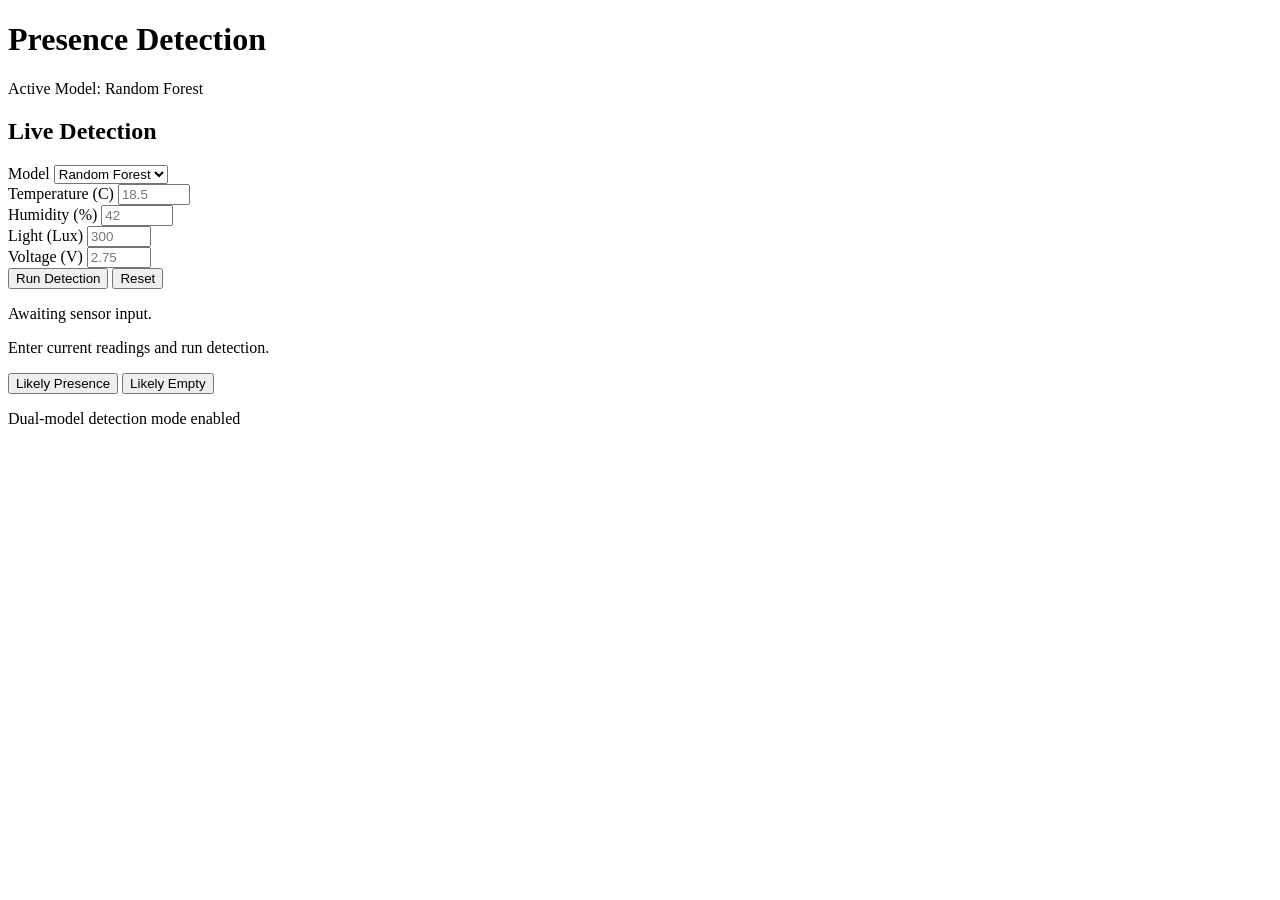
==== web/index.html @ d995b18f "Rearranged web files" ====
<!DOCTYPE html>
<html lang="en">
<head>
    <meta charset="UTF-8">
    <meta name="viewport" content="width=device-width, initial-scale=1.0">
    <title>Presence Detection App</title>
    <link rel="stylesheet" href="../styles/styles.css">
</head>
<body>
    <div class="app-shell">
        <header class="app-topbar">
            <div class="brand">
                <span class="brand__dot" aria-hidden="true"></span>
                <h1>Presence Detection</h1>
            </div>
            <p class="app-topbar__meta">Active Model: <span id="active-model-label">Random Forest</span></p>
        </header>

        <main class="app-main">
            <section class="panel panel--form" aria-labelledby="detect-title">
                <div class="panel__head">
                    <h2 id="detect-title">Live Detection</h2>
                    <div class="control-row">
                        <label for="model-select">Model</label>
                        <select id="model-select" name="model">
                            <option value="rf" selected>Random Forest</option>
                            <option value="kmeans">K-Means</option>
                        </select>
                    </div>
                </div>

                <form id="prediction-form" class="predictor__form" autocomplete="off">
                    <div class="form-grid">
                        <div class="form-field">
                            <label for="temperature">Temperature (C)</label>
                            <input type="number" id="temperature" name="temperature" inputmode="decimal" step="0.1" min="-20" max="80" placeholder="18.5" required>
                        </div>
                        <div class="form-field">
                            <label for="humidity">Humidity (%)</label>
                            <input type="number" id="humidity" name="humidity" inputmode="decimal" step="0.1" min="0" max="100" placeholder="42" required>
                        </div>
                        <div class="form-field">
                            <label for="light">Light (Lux)</label>
                            <input type="number" id="light" name="light" inputmode="decimal" step="1" min="0" max="2000" placeholder="300" required>
                        </div>
                        <div class="form-field">
                            <label for="voltage">Voltage (V)</label>
                            <input type="number" id="voltage" name="voltage" inputmode="decimal" step="0.01" min="0" max="5" placeholder="2.75" required>
                        </div>
                    </div>

                    <div class="actions">
                        <button type="submit" class="btn">Run Detection</button>
                        <button type="reset" class="btn btn--ghost" id="reset-btn">Reset</button>
                    </div>
                </form>
            </section>

            <section class="panel panel--status" aria-label="Detection result">
                <div class="predictor__result" role="status" aria-live="polite">
                    <p class="predictor__headline">Awaiting sensor input.</p>
                    <p class="predictor__detail">Enter current readings and run detection.</p>
                    <p class="predictor__confidence"></p>
                </div>

                <div class="quick-values" aria-label="Quick test values">
                    <button class="quick-values__btn" data-temp="20.8" data-humidity="46" data-light="520" data-voltage="2.76">Likely Presence</button>
                    <button class="quick-values__btn" data-temp="16.3" data-humidity="31" data-light="90" data-voltage="2.71">Likely Empty</button>
                </div>
            </section>
        </main>

        <footer class="app-footer">
            <p>Dual-model detection mode enabled</p>
        </footer>
    </div>
    <script src="../scripts/script.js"></script>
</body>
</html>
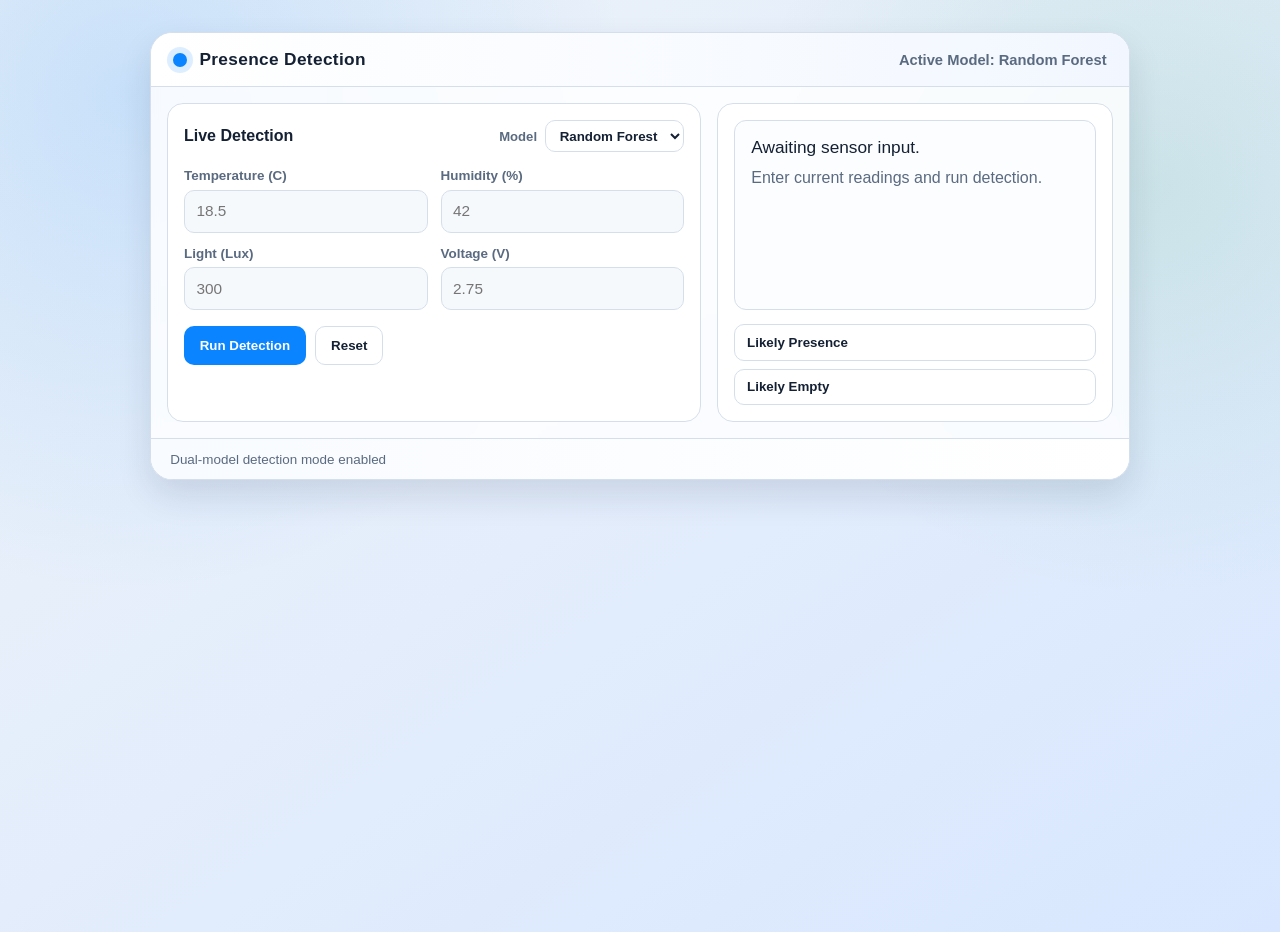
==== commit 676a5018: "Edited address in code" ====
--- a/web/index.html
+++ b/web/index.html
@@ -4,7 +4,7 @@
     <meta charset="UTF-8">
     <meta name="viewport" content="width=device-width, initial-scale=1.0">
     <title>Presence Detection App</title>
-    <link rel="stylesheet" href="../styles/styles.css">
+    <link rel="stylesheet" href="./styles.css">
 </head>
 <body>
     <div class="app-shell">
@@ -74,6 +74,6 @@
             <p>Dual-model detection mode enabled</p>
         </footer>
     </div>
-    <script src="../scripts/script.js"></script>
+    <script src="./script.js"></script>
 </body>
 </html>
--- a/web/styles.css
+++ b/web/styles.css
@@ -0,0 +1,303 @@
+:root {
+    --bg: #eef3f8;
+    --bg-accent: #d8e7ff;
+    --surface: #ffffff;
+    --surface-soft: #f6f9fc;
+    --text: #142033;
+    --muted: #5a6a80;
+    --line: #d5dfeb;
+    --primary: #0a84ff;
+    --primary-strong: #056ad1;
+    --ok: #1f9d55;
+    --warn: #d67a00;
+    --error: #d43f3a;
+    --radius: 16px;
+    --shadow: 0 16px 34px rgba(15, 37, 64, 0.12);
+    font-family: "Aptos", "Segoe UI", "Trebuchet MS", sans-serif;
+}
+
+* {
+    box-sizing: border-box;
+}
+
+body {
+    margin: 0;
+    color: var(--text);
+    background:
+        radial-gradient(circle at 10% 10%, rgba(10, 132, 255, 0.16), transparent 35%),
+        radial-gradient(circle at 90% 20%, rgba(31, 157, 85, 0.12), transparent 30%),
+        linear-gradient(145deg, var(--bg), var(--bg-accent));
+    min-height: 100vh;
+}
+
+.app-shell {
+    width: min(980px, 94vw);
+    margin: 2rem auto;
+    border: 1px solid var(--line);
+    border-radius: calc(var(--radius) + 6px);
+    background: rgba(255, 255, 255, 0.84);
+    backdrop-filter: blur(4px);
+    box-shadow: var(--shadow);
+    overflow: hidden;
+}
+
+.app-topbar {
+    display: flex;
+    justify-content: space-between;
+    align-items: center;
+    gap: 1rem;
+    padding: 1rem 1.4rem;
+    border-bottom: 1px solid var(--line);
+    background: linear-gradient(90deg, #ffffff, #f2f7ff);
+}
+
+.brand {
+    display: flex;
+    align-items: center;
+    gap: 0.75rem;
+}
+
+.brand__dot {
+    width: 14px;
+    height: 14px;
+    border-radius: 50%;
+    background: var(--primary);
+    box-shadow: 0 0 0 6px rgba(10, 132, 255, 0.14);
+}
+
+.brand h1 {
+    margin: 0;
+    font-size: 1.08rem;
+    letter-spacing: 0.02em;
+}
+
+.app-topbar__meta {
+    margin: 0;
+    color: var(--muted);
+    font-weight: 600;
+    font-size: 0.92rem;
+}
+
+.app-main {
+    display: grid;
+    grid-template-columns: 1.35fr 1fr;
+    gap: 1rem;
+    padding: 1rem;
+}
+
+.panel {
+    border: 1px solid var(--line);
+    border-radius: var(--radius);
+    background: var(--surface);
+    padding: 1rem;
+}
+
+.panel__head {
+    display: flex;
+    justify-content: space-between;
+    align-items: center;
+    margin-bottom: 1rem;
+    gap: 0.8rem;
+}
+
+.panel__head h2 {
+    margin: 0;
+    font-size: 1rem;
+}
+
+.control-row {
+    display: flex;
+    align-items: center;
+    gap: 0.5rem;
+}
+
+.control-row label {
+    font-size: 0.82rem;
+    color: var(--muted);
+    font-weight: 700;
+}
+
+.control-row select {
+    border: 1px solid var(--line);
+    border-radius: 10px;
+    padding: 0.42rem 0.6rem;
+    background: #fff;
+    color: var(--text);
+    font-weight: 600;
+}
+
+.control-row select:focus {
+    outline: 2px solid rgba(10, 132, 255, 0.3);
+    border-color: var(--primary);
+}
+
+.chip {
+    padding: 0.3rem 0.6rem;
+    border-radius: 999px;
+    font-size: 0.76rem;
+    font-weight: 700;
+    color: var(--primary-strong);
+    background: rgba(10, 132, 255, 0.12);
+    border: 1px solid rgba(10, 132, 255, 0.28);
+}
+
+.predictor__form {
+    display: grid;
+    gap: 1rem;
+}
+
+.form-grid {
+    display: grid;
+    grid-template-columns: 1fr 1fr;
+    gap: 0.8rem;
+}
+
+.form-field {
+    display: grid;
+    gap: 0.4rem;
+}
+
+.form-field label {
+    font-size: 0.84rem;
+    color: var(--muted);
+    font-weight: 600;
+}
+
+.form-field input {
+    width: 100%;
+    border: 1px solid var(--line);
+    border-radius: 10px;
+    background: var(--surface-soft);
+    padding: 0.72rem 0.72rem;
+    color: var(--text);
+    font-size: 0.96rem;
+}
+
+.form-field input:focus {
+    outline: 2px solid rgba(10, 132, 255, 0.35);
+    border-color: var(--primary);
+}
+
+.actions {
+    display: flex;
+    gap: 0.6rem;
+}
+
+.btn {
+    border: 1px solid transparent;
+    border-radius: 10px;
+    background: var(--primary);
+    color: #fff;
+    font-weight: 700;
+    padding: 0.68rem 0.92rem;
+    cursor: pointer;
+    transition: transform 0.15s ease, background 0.2s ease;
+}
+
+.btn:hover {
+    background: var(--primary-strong);
+    transform: translateY(-1px);
+}
+
+.btn--ghost {
+    background: #fff;
+    color: var(--text);
+    border-color: var(--line);
+}
+
+.btn--ghost:hover {
+    background: #f2f6fb;
+}
+
+.predictor__result {
+    min-height: 190px;
+    border: 1px solid var(--line);
+    border-radius: 12px;
+    background: #fcfdff;
+    padding: 1rem;
+    display: grid;
+    align-content: start;
+    gap: 0.52rem;
+    transition: border-color 0.2s ease, background 0.2s ease;
+}
+
+.predictor__headline {
+    margin: 0;
+    font-size: 1.08rem;
+}
+
+.predictor__detail,
+.predictor__confidence {
+    margin: 0;
+    color: var(--muted);
+    line-height: 1.45;
+}
+
+.predictor__result.is-occupied {
+    border-color: rgba(214, 122, 0, 0.5);
+    background: rgba(214, 122, 0, 0.08);
+}
+
+.predictor__result.is-clear {
+    border-color: rgba(31, 157, 85, 0.5);
+    background: rgba(31, 157, 85, 0.08);
+}
+
+.predictor__result.is-error {
+    border-color: rgba(212, 63, 58, 0.6);
+    background: rgba(212, 63, 58, 0.08);
+}
+
+.quick-values {
+    margin-top: 0.9rem;
+    display: grid;
+    gap: 0.5rem;
+}
+
+.quick-values__btn {
+    border: 1px solid var(--line);
+    border-radius: 10px;
+    background: #fff;
+    color: var(--text);
+    text-align: left;
+    padding: 0.6rem 0.74rem;
+    font-weight: 600;
+    cursor: pointer;
+}
+
+.quick-values__btn:hover {
+    border-color: var(--primary);
+    background: #f2f8ff;
+}
+
+.app-footer {
+    border-top: 1px solid var(--line);
+    padding: 0.8rem 1.2rem;
+    background: linear-gradient(90deg, #f8fbff, #ffffff);
+}
+
+.app-footer p {
+    margin: 0;
+    color: var(--muted);
+    font-size: 0.84rem;
+}
+
+@media (max-width: 840px) {
+    .app-main {
+        grid-template-columns: 1fr;
+    }
+
+    .form-grid {
+        grid-template-columns: 1fr;
+    }
+
+    .app-topbar {
+        flex-direction: column;
+        align-items: flex-start;
+    }
+
+    .panel__head {
+        flex-direction: column;
+        align-items: flex-start;
+    }
+}
